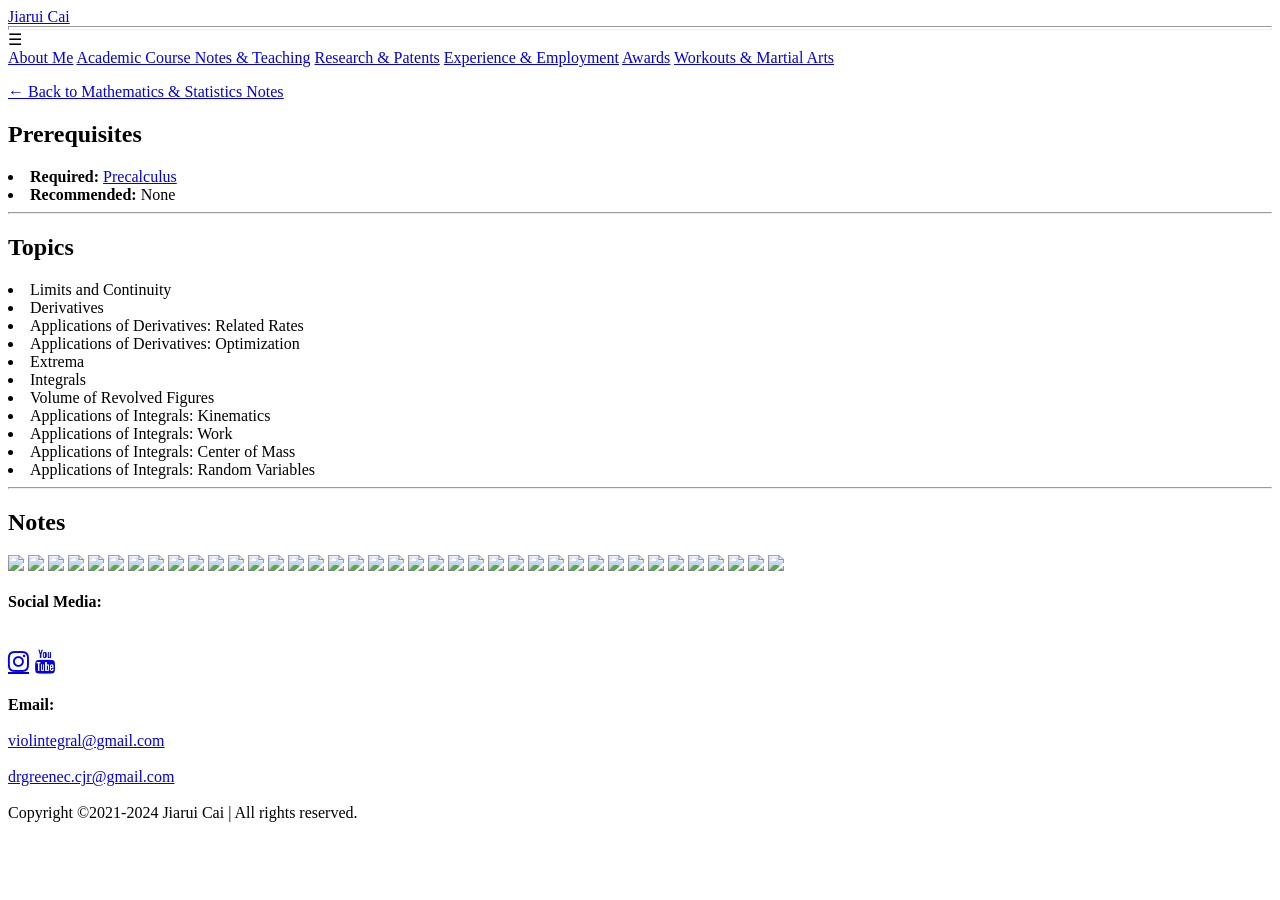
==== Calc_1_notes.html @ 9f0105dd "Update Calc_1_notes.html" ====
<!DOCTYPE html>
<html>

<style>


    


</style>

<head>


    <meta charset="UTF-8">
    <meta name="viewport" content="width=device-width, initial-scale=1.0">
    <title>Single Variable Calculus I Notes</title>
    <link rel="icon" type="image/x-icon" href="Images/Favicon.png" class="img-responsive">
    <link rel = "stylesheet" href = "style.css">

    
</head>

<body>


    <!--navigation bar-->
    <div class="logonavbar">
        <a href="index.html">Jiarui Cai</a>
    </div>
    <hr style="margin: 0px; height: 2px;">

    <div class="menu-toggle" id="mobile-menu">&#9776;</div>

    <div class="contentnavbar">
        <a href="index.html">About Me</a>
        <a href="Academic_course_notes_&_teaching.html" class="active">Academic Course Notes & Teaching</a>
        <a href="Research_&_patents.html">Research & Patents</a>
        <a href="Experience_&_employment.html">Experience & Employment</a>
        <a href="Awards.html">Awards</a>
        <a href="Workouts_&_martial_arts.html">Workouts & Martial Arts</a>
    </div>


    <u><a href="Mathematics_&_statistics_notes.html"><p>← Back to Mathematics & Statistics Notes</p></a></u>


    <h2>Prerequisites</h2>
        <li><strong>Required:</strong> <a href="Precalc_notes.html">Precalculus</a></li>
        <li><strong>Recommended:</strong> None</li>
    <hr>

    <h2>Topics</h2>
    <div class = "tworow">
        <div class = "twocolumn">
            <li>Limits and Continuity</li>
            <li>Derivatives</li>
            <li>Applications of Derivatives: Related Rates</li>
            <li>Applications of Derivatives: Optimization</li>
            <li>Extrema</li>
            <li>Integrals</li>
        </div>
        <div class = "twocolumn">
            <li>Volume of Revolved Figures</li>
            <li>Applications of Integrals: Kinematics</li>
            <li>Applications of Integrals: Work</li>
            <li>Applications of Integrals: Center of Mass</li>
            <li>Applications of Integrals: Random Variables</li>
        </div>
    </div>
    <hr>

    <h2>Notes</h2>
    <img src="Images/Course_notes/Mathematics/Calc_1/1.png">
    <img src="Images/Course_notes/Mathematics/Calc_1/2.png">
    <img src="Images/Course_notes/Mathematics/Calc_1/3.png">
    <img src="Images/Course_notes/Mathematics/Calc_1/4.png">
    <img src="Images/Course_notes/Mathematics/Calc_1/5.png">
    <img src="Images/Course_notes/Mathematics/Calc_1/6.png">
    <img src="Images/Course_notes/Mathematics/Calc_1/7.png">
    <img src="Images/Course_notes/Mathematics/Calc_1/8.png">
    <img src="Images/Course_notes/Mathematics/Calc_1/9.png">
    <img src="Images/Course_notes/Mathematics/Calc_1/10.png">
    <img src="Images/Course_notes/Mathematics/Calc_1/11.png">
    <img src="Images/Course_notes/Mathematics/Calc_1/12.png">
    <img src="Images/Course_notes/Mathematics/Calc_1/13.png">
    <img src="Images/Course_notes/Mathematics/Calc_1/14.png">
    <img src="Images/Course_notes/Mathematics/Calc_1/15.png">
    <img src="Images/Course_notes/Mathematics/Calc_1/16.png">
    <img src="Images/Course_notes/Mathematics/Calc_1/17.png">
    <img src="Images/Course_notes/Mathematics/Calc_1/18.png">
    <img src="Images/Course_notes/Mathematics/Calc_1/19.png">
    <img src="Images/Course_notes/Mathematics/Calc_1/20.png">
    <img src="Images/Course_notes/Mathematics/Calc_1/21.png">
    <img src="Images/Course_notes/Mathematics/Calc_1/22.png">
    <img src="Images/Course_notes/Mathematics/Calc_1/23.png">
    <img src="Images/Course_notes/Mathematics/Calc_1/24.png">
    <img src="Images/Course_notes/Mathematics/Calc_1/25.png">
    <img src="Images/Course_notes/Mathematics/Calc_1/26.png">
    <img src="Images/Course_notes/Mathematics/Calc_1/27.png">
    <img src="Images/Course_notes/Mathematics/Calc_1/28.png">
    <img src="Images/Course_notes/Mathematics/Calc_1/29.png">
    <img src="Images/Course_notes/Mathematics/Calc_1/30.png">
    <img src="Images/Course_notes/Mathematics/Calc_1/31.png">
    <img src="Images/Course_notes/Mathematics/Calc_1/32.png">
    <img src="Images/Course_notes/Mathematics/Calc_1/33.png">
    <img src="Images/Course_notes/Mathematics/Calc_1/34.png">
    <img src="Images/Course_notes/Mathematics/Calc_1/35.png">
    <img src="Images/Course_notes/Mathematics/Calc_1/36.png">
    <img src="Images/Course_notes/Mathematics/Calc_1/37.png">
    <img src="Images/Course_notes/Mathematics/Calc_1/38.png">
    <img src="Images/Course_notes/Mathematics/Calc_1/39.png">

    
    <br><br>


</body>


<div id="beginningfootergrad"></div>

<div class = "tworow">
    <div class = "twocolumn">
        <footer><strong>Social Media:</strong></footer>
        <br>
        <link rel="stylesheet" href="https://cdnjs.cloudflare.com/ajax/libs/font-awesome/4.7.0/css/font-awesome.min.css">
        <h2><a href="https://www.instagram.com/drgreenec/" class="fa fa-instagram" target="_blank"></a> <a href="https://www.youtube.com/@DrGreeneC" class="fa fa-youtube" target="_blank"></a></h2>
    </div>
    <div class = "twocolumn">
        <footer><strong>Email:</strong></footer>
        <br>
        <footer><a href="mailto:violintegral@gmail.com">violintegral@gmail.com</a></footer>
        <br>
        <footer><a href="mailto:drgreenec.cjr@gmail.com">drgreenec.cjr@gmail.com</a></footer>
    </div>
</div>
<div class = "onerow">
    <div class = "onecolumn">
        <div><footer><br>Copyright ©2021-2024 Jiarui Cai | All rights reserved.</footer></div>
    </div>
</div>


</html>
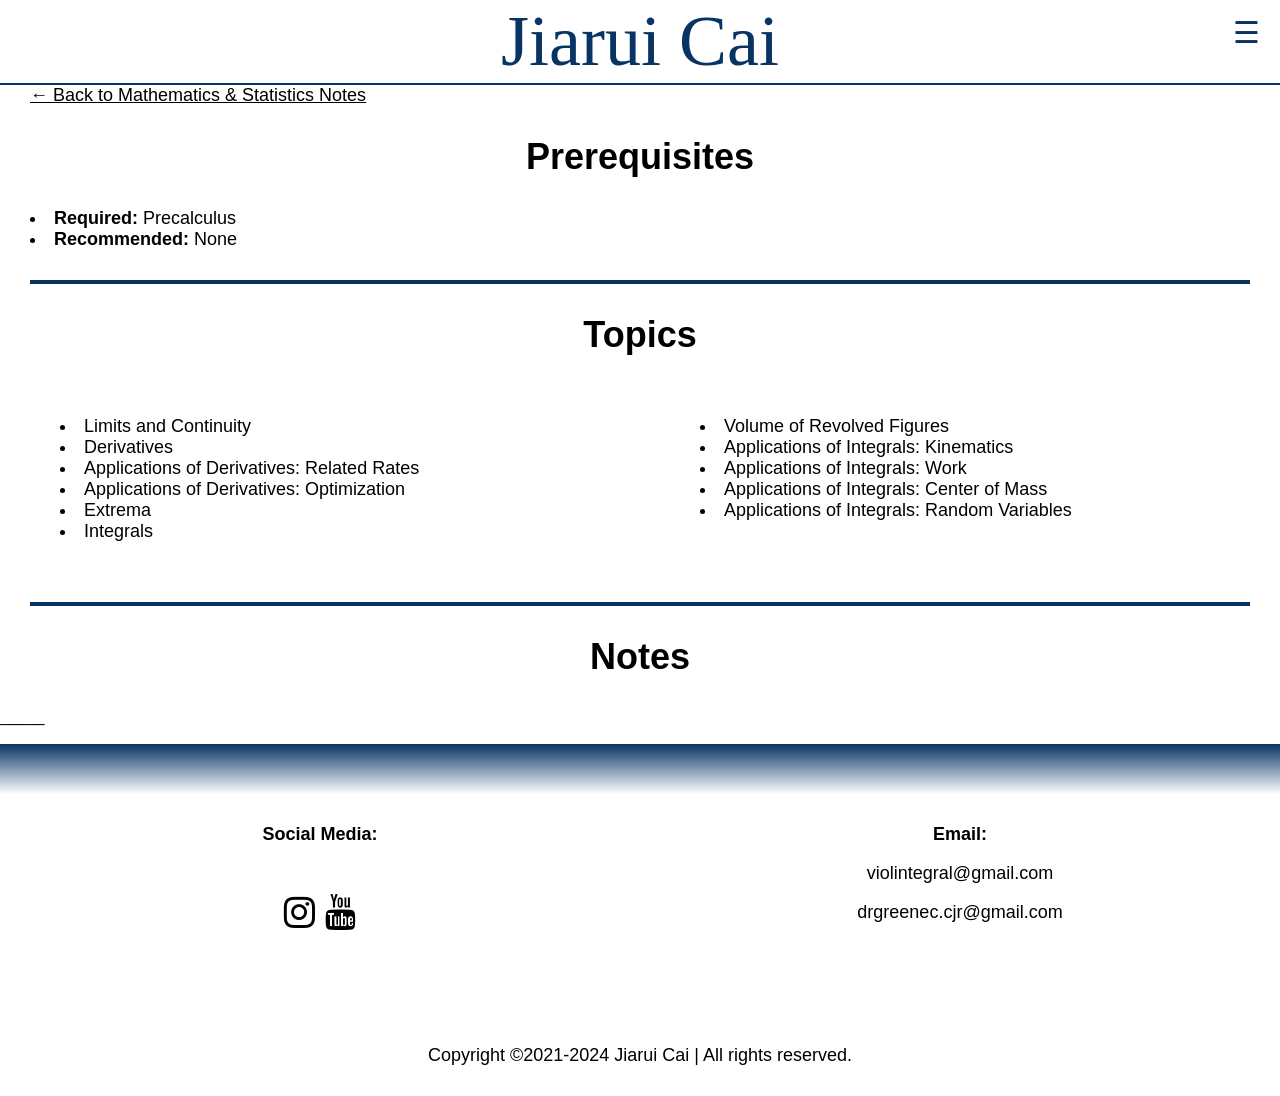
==== commit 7c9b5cac: "Update Calc_1_notes.html" ====
--- a/Calc_1_notes.html
+++ b/Calc_1_notes.html
@@ -71,45 +71,7 @@
     <hr>
 
     <h2>Notes</h2>
-    <img src="Images/Course_notes/Mathematics/Calc_1/1.png">
-    <img src="Images/Course_notes/Mathematics/Calc_1/2.png">
-    <img src="Images/Course_notes/Mathematics/Calc_1/3.png">
-    <img src="Images/Course_notes/Mathematics/Calc_1/4.png">
-    <img src="Images/Course_notes/Mathematics/Calc_1/5.png">
-    <img src="Images/Course_notes/Mathematics/Calc_1/6.png">
-    <img src="Images/Course_notes/Mathematics/Calc_1/7.png">
-    <img src="Images/Course_notes/Mathematics/Calc_1/8.png">
-    <img src="Images/Course_notes/Mathematics/Calc_1/9.png">
-    <img src="Images/Course_notes/Mathematics/Calc_1/10.png">
-    <img src="Images/Course_notes/Mathematics/Calc_1/11.png">
-    <img src="Images/Course_notes/Mathematics/Calc_1/12.png">
-    <img src="Images/Course_notes/Mathematics/Calc_1/13.png">
-    <img src="Images/Course_notes/Mathematics/Calc_1/14.png">
-    <img src="Images/Course_notes/Mathematics/Calc_1/15.png">
-    <img src="Images/Course_notes/Mathematics/Calc_1/16.png">
-    <img src="Images/Course_notes/Mathematics/Calc_1/17.png">
-    <img src="Images/Course_notes/Mathematics/Calc_1/18.png">
-    <img src="Images/Course_notes/Mathematics/Calc_1/19.png">
-    <img src="Images/Course_notes/Mathematics/Calc_1/20.png">
-    <img src="Images/Course_notes/Mathematics/Calc_1/21.png">
-    <img src="Images/Course_notes/Mathematics/Calc_1/22.png">
-    <img src="Images/Course_notes/Mathematics/Calc_1/23.png">
-    <img src="Images/Course_notes/Mathematics/Calc_1/24.png">
-    <img src="Images/Course_notes/Mathematics/Calc_1/25.png">
-    <img src="Images/Course_notes/Mathematics/Calc_1/26.png">
-    <img src="Images/Course_notes/Mathematics/Calc_1/27.png">
-    <img src="Images/Course_notes/Mathematics/Calc_1/28.png">
-    <img src="Images/Course_notes/Mathematics/Calc_1/29.png">
-    <img src="Images/Course_notes/Mathematics/Calc_1/30.png">
-    <img src="Images/Course_notes/Mathematics/Calc_1/31.png">
-    <img src="Images/Course_notes/Mathematics/Calc_1/32.png">
-    <img src="Images/Course_notes/Mathematics/Calc_1/33.png">
-    <img src="Images/Course_notes/Mathematics/Calc_1/34.png">
-    <img src="Images/Course_notes/Mathematics/Calc_1/35.png">
-    <img src="Images/Course_notes/Mathematics/Calc_1/36.png">
-    <img src="Images/Course_notes/Mathematics/Calc_1/37.png">
-    <img src="Images/Course_notes/Mathematics/Calc_1/38.png">
-    <img src="Images/Course_notes/Mathematics/Calc_1/39.png">
+    _____
 
     
     <br><br>
--- a/style.css
+++ b/style.css
@@ -0,0 +1,360 @@
+/*logo navigation bar*/
+.logonavbar {
+    display: flex;
+    justify-content: center;
+    align-items: center;
+    overflow: hidden;
+    background-color: #ffffff;
+}
+
+.logonavbar a {
+    color: #083464;
+    font-family: "Brush Script MT", cursive;
+    position: relative;
+    font-size: 72px;
+    padding: 0 30px;
+    text-decoration: none;
+}
+
+/*content navigation bar*/
+.contentnavbar {
+    display: flex;
+    justify-content: center;
+    align-items: center;
+    overflow: hidden;
+    background-color: #ffffff;
+    line-height: 2.5;
+    position: relative; /* Ensuring correct positioning */
+}
+
+.contentnavbar a {
+    position: relative;
+    font-size: 16px;
+    color: #083464;
+    text-align: center;
+    padding: 14px 30px;
+    text-decoration: none;
+    transition: font-weight 0.3s ease;
+}
+
+.contentnavbar a::after {
+    content: '';
+    position: absolute;
+    left: 50%;
+    bottom: 0;
+    width: 0;
+    height: 8px;
+    background-color: #083464;
+    transform: translateX(-50%);
+    transition: width 0.3s ease;
+}
+
+.contentnavbar a:hover {
+    font-weight: bold;
+}
+
+.contentnavbar a:hover::after {
+    width: 100%;
+}
+
+.contentnavbar a.active {
+    font-weight: bold;
+}
+
+/* Initially hide all buttons */
+.contentnavbar a {
+    visibility: visible; /* Ensure buttons are visible by default */
+}
+
+/* Mobile menu toggle */
+.menu-toggle {
+    display: none;
+    font-size: 30px;
+    cursor: pointer;
+    position: absolute;
+    top: 10px;
+    right: 20px;
+    color: #083464;
+}
+
+@media (max-width: 1300px) {
+    .contentnavbar {
+        display: flex;
+        flex-direction: column;
+        background-color: white;
+        position: fixed;
+        width: 50%; /* Adjust width as needed */
+        height: 100vh; /* Full height */
+        top: 0;
+        right: -100%; /* Start hidden off-screen */
+        z-index: 1000;
+        box-shadow: -5px 0 10px rgba(0, 0, 0, 0.2);
+        transition: right 0.4s ease-in-out; /* Smooth slide effect */
+        padding-top: 60px; /* Push content below toggle button */
+        align-items: flex-start; /* Align buttons to the left */
+        justify-content: flex-start; /* Ensure buttons accumulate at the top */
+    }
+
+    .contentnavbar a {
+        width: 100%;
+        text-align: left;
+        padding: 15px 25px; /* Improved spacing */
+        display: block;
+        font-size: 18px; /* Adjust size for readability */
+    }
+
+    /* Show menu when toggled */
+    .show-menu {
+        right: 0 !important; /* Slide in from right */
+    }
+
+    .menu-toggle {
+        display: block;
+        font-size: 30px;
+        cursor: pointer;
+        position: fixed;
+        top: 15px;
+        right: 20px;
+        z-index: 1100; /* Ensure it's above the menu */
+    }
+}
+
+.show-menu {
+    display: flex !important;
+}
+
+.contentnavbar a.active {
+    font-weight: bold;
+}
+
+
+.image-container {
+    position: relative;
+    display: inline-block;
+    width: 100%;
+}
+/* Styling for the downward arrow */
+.down-arrow-link {
+    display: block;
+    text-align: center;
+    position: absolute;
+    bottom: 20%; /* Adjust to control how far from the bottom of the image */
+    left: 50%;
+    transform: translateX(-50%);
+    text-decoration: none; /* Remove underline */
+    animation: fadeIn 1s ease-in-out;
+}
+/* The downward arrow symbol itself */
+.down-arrow {
+    font-size: 36px;
+    color: white; /* Adjust the color to stand out on the image */
+    animation: slideDown 1.5s ease-in-out infinite;
+}
+/* Animation to make the arrow move up and down */
+@keyframes slideDown {
+    0% {
+        transform: translateY(0);
+    }
+    50% {
+        transform: translateY(15px);
+    }
+    100% {
+        transform: translateY(0);
+    }
+}
+/* Smooth scroll behavior when the arrow is clicked */
+html {
+    scroll-behavior: smooth; /* This ensures smooth scrolling when clicking the link */
+}
+/* Fade-in effect for the arrow */
+@keyframes fadeIn {
+    0% {
+        opacity: 0;
+    }
+    100% {
+        opacity: 1;
+    }
+}
+/* Styling for the section down the page */
+#section-down {
+    background-color: #ffffff; /* Background for the section */
+}
+
+
+/*opening page text*/
+h1 {
+    color: #083464;
+    font-size: 100px;
+    font-family: "Brush Script MT",cursive;
+    text-align: center;
+    margin: 0;
+}
+
+
+/*major topics*/
+h2 {
+    color: rgb(0, 0, 0);
+    font-size: 36px;
+    font-family: "Avenir",sans-serif;
+    text-align: center;
+    font-weight: bold;
+}
+
+
+/*subtopics in major topics*/
+h3 {
+    color: rgb(0, 0, 0);
+    font-size: 24px;
+    font-family: "Avenir",sans-serif;
+    margin: 0 30px;
+}
+
+
+/*text*/
+p {
+    color: rgb(0, 0, 0);
+    font-size: 18px;
+    margin: 0 30px;
+    font-family: "Avenir",sans-serif;
+}
+
+
+/*text in bullet points*/
+li {
+    color: rgb(0, 0, 0);
+    font-size: 18px;
+    font-family: "Avenir",sans-serif;
+    margin: 0 30px;
+}
+
+
+/*footer*/
+#beginningfootergrad {
+    height: 50px;
+    background-color: #ffffff;
+    background-image: linear-gradient(#083464,#ffffff);
+}
+
+footer {
+    color: rgb(0, 0, 0);
+    font-size: 18px;
+    font-family: "Avenir",sans-serif;
+    text-align: center;
+}
+
+
+/*button*/
+button {
+    border: none;
+    color: rgb(255, 255, 255);
+    background-color: #083464;
+    font-size: 18px;
+    font-family: "Avenir", sans-serif;
+    padding: 15px 30px;
+    cursor: pointer;
+    transition: background-color 0.3s ease;
+    border-radius: 25px;
+    margin: 0 30px;
+    align-items: center;
+}
+
+button:hover {
+    background-color: #0d4e94;
+}
+
+ 
+/*image*/
+img {
+    width: 100%;
+}
+
+
+/*body*/
+body {
+    font-family: "Avenir", sans-serif;
+    background-color: #ffffff;
+    margin: 0;
+}
+
+
+/*horizontal line*/
+hr {
+    margin: 30px;
+    height: 4px;
+    background-color: #083464;
+    border: none;
+}
+
+
+/*parallel columns*/
+* {
+    box-sizing: border-box;
+}
+
+/*one column*/
+.onecolumn {
+    float: left;
+    width: 100%;
+    padding: 30px;
+}
+.onerow:after {
+    content: "";
+    display: table;
+    clear: both;
+}
+
+/*two columns*/
+.twocolumn {
+    float: left;
+    width: 50%;
+    padding: 30px;
+}
+.tworow:after {
+    content: "";
+    display: table;
+    clear: both;
+}
+
+/*three columns*/
+.threecolumn {
+    float: left;
+    width: 33.33%;
+    padding: 30px;
+}
+.threerow:after {
+    content: "";
+    display: table;
+    clear: both;
+}
+
+/*four columns*/
+.fourcolumn {
+    float: left;
+    width: 25%;
+    padding: 30px;
+}
+.fourrow:after {
+    content: "";
+    display: table;
+    clear: both;
+}
+
+
+/*course columns*/
+.coursecolumn {
+    float: left;
+    width: 25%;
+    padding: 5px;
+}
+.courserow:after {
+    content: "";
+    display: table;
+    clear: both;
+}
+
+
+/*link*/
+a {
+    text-decoration: none;
+    color: black;
+}
